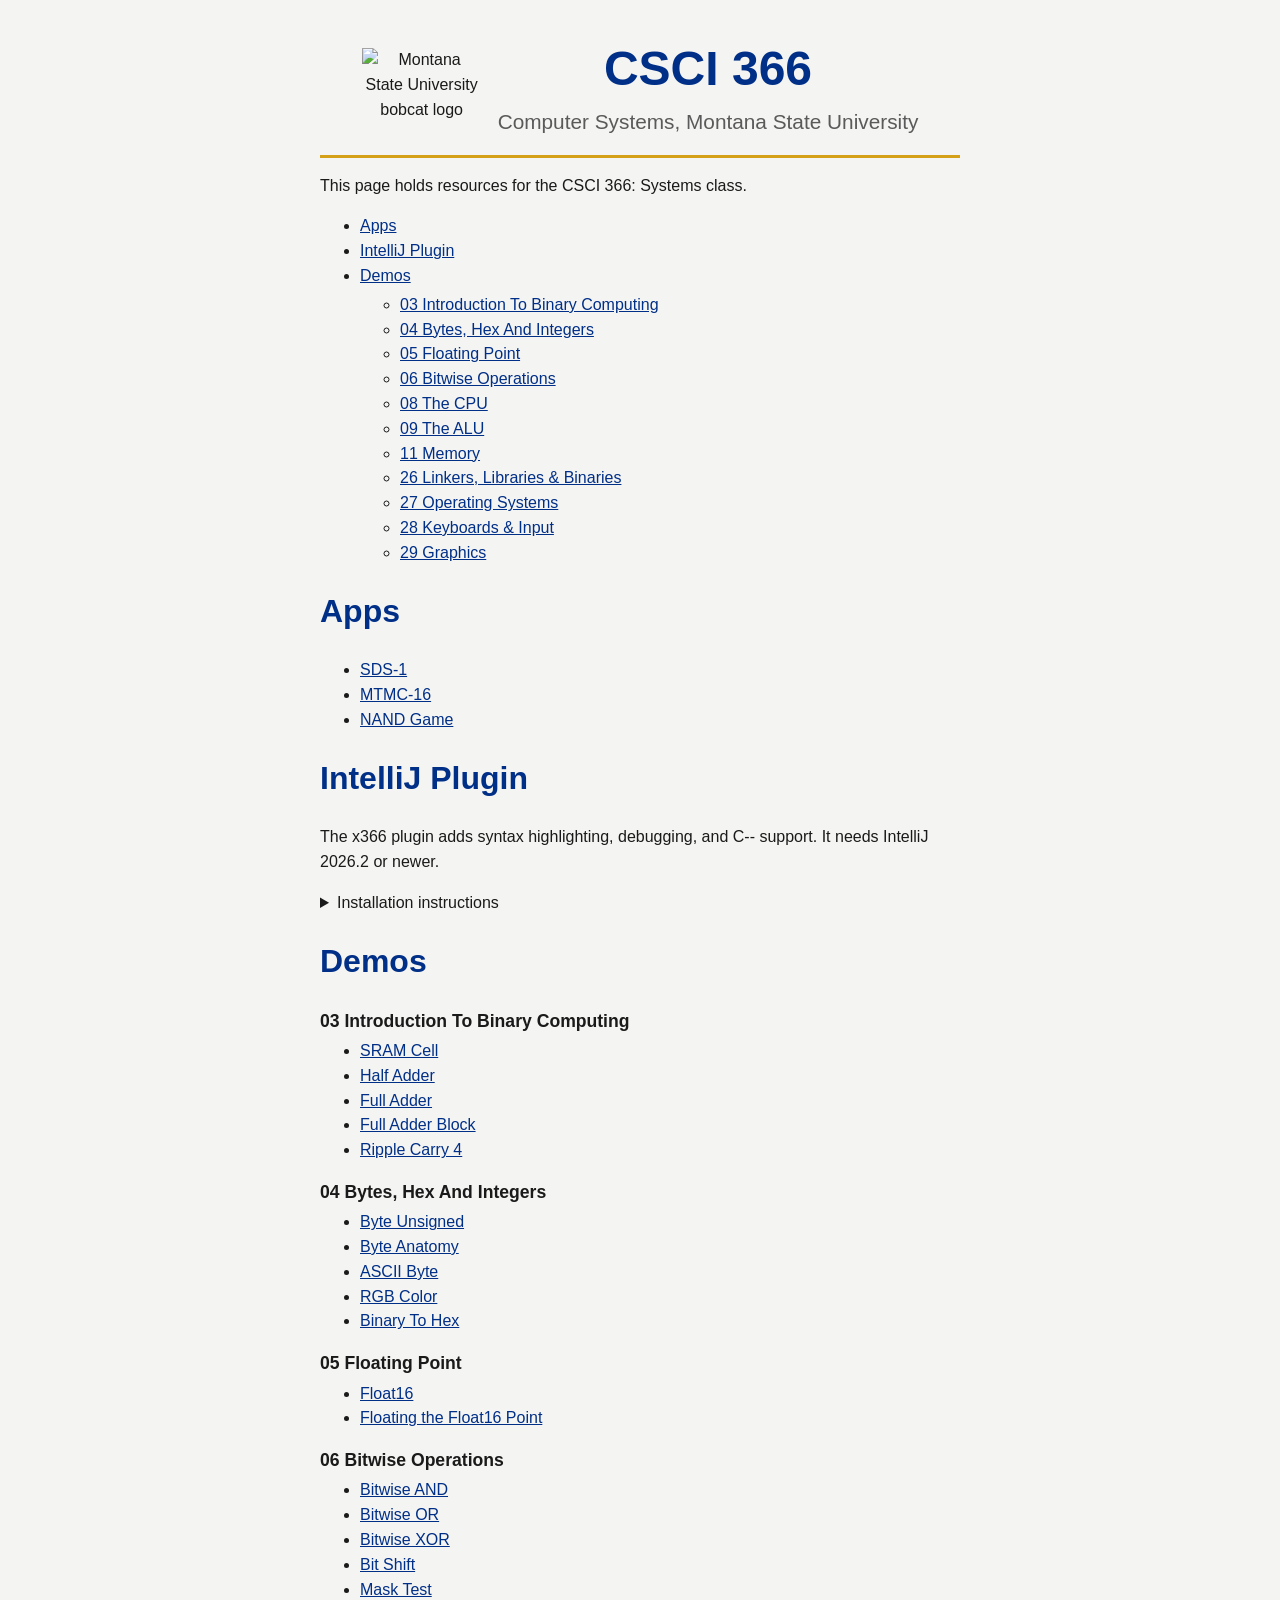
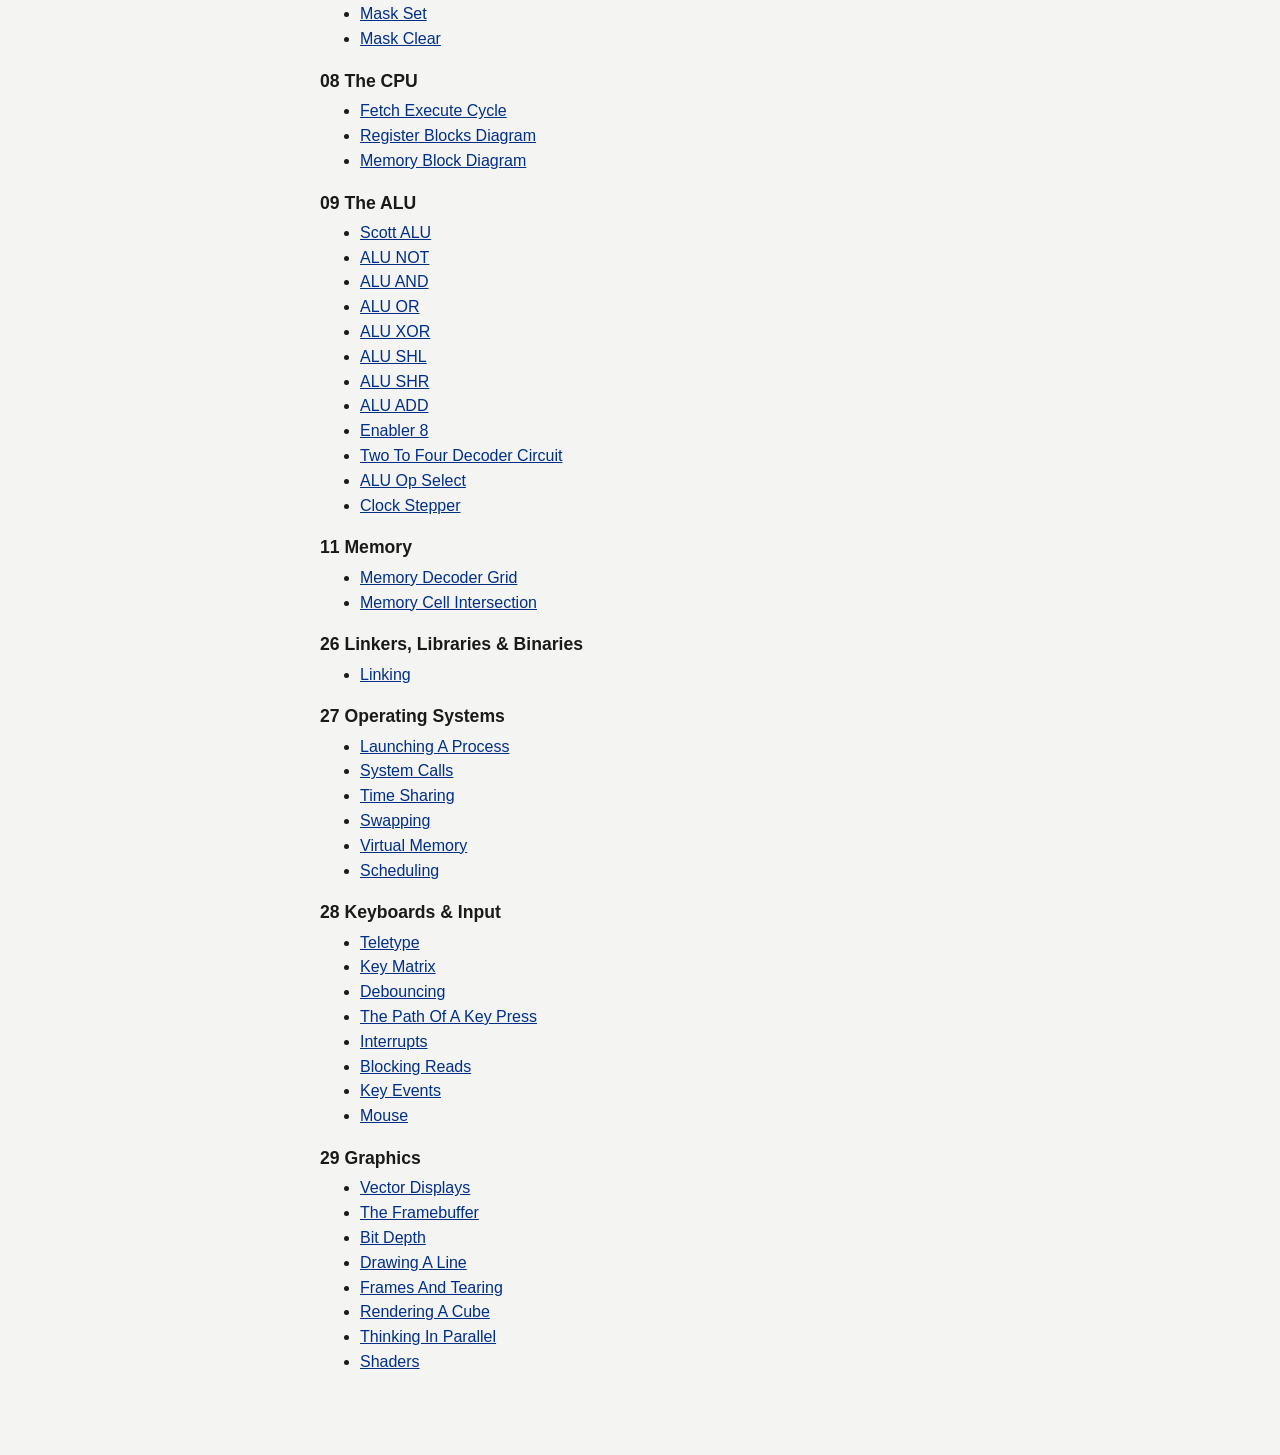
==== index.html @ 8c1d65df "Publish 2026-11-18" ====
<!DOCTYPE html>
<html lang="en">
<head>
<meta charset="utf-8">
<meta name="viewport" content="width=device-width, initial-scale=1">
<title>CSCI 366</title>
<style>
body { background: #f4f4f2; color: #1a1a1a; font-family: -apple-system, BlinkMacSystemFont, "Segoe UI", Roboto, Arial, sans-serif; line-height: 1.55; max-width: 40rem; margin: 0 auto; padding: 2rem 1rem 4rem; }
a { color: #002f87; }
header { display: flex; align-items: center; justify-content: center; text-align: center; gap: 1rem; padding-bottom: 1rem; border-bottom: 3px solid #d4a017; }
header img { width: 120px; height: auto; }
header h1 { margin: 0; font-size: 3rem; color: #002f87; }
header p { margin: 0; font-size: 1.3rem; color: #5a5a5a; }
h1 { color: #002f87; }
h2 { font-size: 1.1rem; margin-bottom: .25rem; }
ul { margin-top: .25rem; }
</style>
</head>
<body>

<header>
<img src="img/bobcat.png" alt="Montana State University bobcat logo">
<div>
<h1>CSCI 366</h1>
<p>Computer Systems, Montana State University</p>
</div>
</header>

<p>This page holds resources for the CSCI 366: Systems class.</p>

<nav aria-label="Page index">
<ul>
<li><a href="#apps">Apps</a></li>
<li><a href="#plugin">IntelliJ Plugin</a></li>
<li><a href="#demos">Demos</a>
<ul>
<li><a href="#demo-03">03 Introduction To Binary Computing</a></li>
<li><a href="#demo-04">04 Bytes, Hex And Integers</a></li>
<li><a href="#demo-05">05 Floating Point</a></li>
<li><a href="#demo-06">06 Bitwise Operations</a></li>
<li><a href="#demo-08">08 The CPU</a></li>
<li><a href="#demo-09">09 The ALU</a></li>
<li><a href="#demo-11">11 Memory</a></li>
<li><a href="#demo-26">26 Linkers, Libraries &amp; Binaries</a></li>
<li><a href="#demo-27">27 Operating Systems</a></li>
<li><a href="#demo-28">28 Keyboards &amp; Input</a></li>
<li><a href="#demo-29">29 Graphics</a></li>
</ul>
</li>
</ul>
</nav>

<h1 id="apps">Apps</h1>
<ul>
<li><a href="https://scott-cpu.cs.montana.edu/">SDS-1</a></li>
<li><a href="https://mtmc.cs.montana.edu/">MTMC-16</a></li>
<li><a href="https://nand-to-add.cs.montana.edu/">NAND Game</a></li>
</ul>

<h1 id="plugin">IntelliJ Plugin</h1>
<p>The x366 plugin adds syntax highlighting, debugging, and C-- support. It needs IntelliJ 2026.2 or newer.</p>
<details>
<summary>Installation instructions</summary>
<ol>
<li>Open <em>Settings</em> and select <em>Plugins</em></li>
<li>Click the gear icon and select <em>Manage Plugin Repositories...</em></li>
<li>Click <em>+</em>, then add <code>https://msu.github.io/csci-366/plugin/updatePlugins.xml</code></li>
<li>Click <em>OK</em></li>
<li>In the <em>Marketplace</em> tab, search for <em>x366</em> and click <em>Install</em></li>
<li>Restart IntelliJ if it asks</li>
</ol>
<p>To install by hand, download the <a href="plugin/x366-intellij-plugin-1.0.9.zip">plugin zip</a>, then select <em>Install Plugin from Disk...</em> from the gear icon.</p>
</details>

<h1 id="demos">Demos</h1>

<h2 id="demo-03">03 Introduction To Binary Computing</h2>
<ul>
<li><a href="03_binary_computing/sram-cell.html">SRAM Cell</a></li>
<li><a href="03_binary_computing/half-adder.html">Half Adder</a></li>
<li><a href="03_binary_computing/full-adder.html">Full Adder</a></li>
<li><a href="03_binary_computing/full-adder-block.html">Full Adder Block</a></li>
<li><a href="03_binary_computing/ripple-carry-4.html">Ripple Carry 4</a></li>
</ul>

<h2 id="demo-04">04 Bytes, Hex And Integers</h2>
<ul>
<li><a href="04_bytes_and_integers/byte-unsigned.html">Byte Unsigned</a></li>
<li><a href="04_bytes_and_integers/byte-anatomy.html">Byte Anatomy</a></li>
<li><a href="04_bytes_and_integers/ascii-byte.html">ASCII Byte</a></li>
<li><a href="04_bytes_and_integers/rgb-color.html">RGB Color</a></li>
<li><a href="04_bytes_and_integers/binary-to-hex.html">Binary To Hex</a></li>
</ul>

<h2 id="demo-05">05 Floating Point</h2>
<ul>
<li><a href="05_floating_point/float16.html">Float16</a></li>
<li><a href="05_floating_point/float16-point.html">Floating the Float16 Point</a></li>
</ul>

<h2 id="demo-06">06 Bitwise Operations</h2>
<ul>
<li><a href="06_bitwise_operations/bitwise-and.html">Bitwise AND</a></li>
<li><a href="06_bitwise_operations/bitwise-or.html">Bitwise OR</a></li>
<li><a href="06_bitwise_operations/bitwise-xor.html">Bitwise XOR</a></li>
<li><a href="06_bitwise_operations/bit-shift.html">Bit Shift</a></li>
<li><a href="06_bitwise_operations/mask-test.html">Mask Test</a></li>
<li><a href="06_bitwise_operations/mask-set.html">Mask Set</a></li>
<li><a href="06_bitwise_operations/mask-clear.html">Mask Clear</a></li>
</ul>

<h2 id="demo-08">08 The CPU</h2>
<ul>
<li><a href="08_scott_cpu_intro/fetch-execute-cycle.html">Fetch Execute Cycle</a></li>
<li><a href="08_scott_cpu_intro/register-blocks-diagram.html">Register Blocks Diagram</a></li>
<li><a href="08_scott_cpu_intro/memory-block-diagram.html">Memory Block Diagram</a></li>
</ul>

<h2 id="demo-09">09 The ALU</h2>
<ul>
<li><a href="09_scott_alu/scott-alu.html">Scott ALU</a></li>
<li><a href="09_scott_alu/alu-not.html">ALU NOT</a></li>
<li><a href="09_scott_alu/alu-and.html">ALU AND</a></li>
<li><a href="09_scott_alu/alu-or.html">ALU OR</a></li>
<li><a href="09_scott_alu/alu-xor.html">ALU XOR</a></li>
<li><a href="09_scott_alu/alu-shl.html">ALU SHL</a></li>
<li><a href="09_scott_alu/alu-shr.html">ALU SHR</a></li>
<li><a href="09_scott_alu/alu-add.html">ALU ADD</a></li>
<li><a href="09_scott_alu/enabler-8.html">Enabler 8</a></li>
<li><a href="09_scott_alu/two-to-four-decoder-circuit.html">Two To Four Decoder Circuit</a></li>
<li><a href="09_scott_alu/alu-op-select.html">ALU Op Select</a></li>
<li><a href="09_scott_alu/clock-stepper.html">Clock Stepper</a></li>
</ul>

<h2 id="demo-11">11 Memory</h2>
<ul>
<li><a href="11_scott_memory/memory-decoder-grid.html">Memory Decoder Grid</a></li>
<li><a href="11_scott_memory/memory-cell-intersection.html">Memory Cell Intersection</a></li>
</ul>

<h2 id="demo-26">26 Linkers, Libraries &amp; Binaries</h2>
<ul>
<li><a href="26_linkers_libraries_and_binaries/linking.html">Linking</a></li>
</ul>

<h2 id="demo-27">27 Operating Systems</h2>
<ul>
<li><a href="27_operating_systems/launch.html">Launching A Process</a></li>
<li><a href="27_operating_systems/syscall.html">System Calls</a></li>
<li><a href="27_operating_systems/time-share.html">Time Sharing</a></li>
<li><a href="27_operating_systems/swap.html">Swapping</a></li>
<li><a href="27_operating_systems/virtual-memory.html">Virtual Memory</a></li>
<li><a href="27_operating_systems/scheduler.html">Scheduling</a></li>
</ul>

<h2 id="demo-28">28 Keyboards &amp; Input</h2>
<ul>
<li><a href="28_keyboards_io/teletype.html">Teletype</a></li>
<li><a href="28_keyboards_io/key-matrix.html">Key Matrix</a></li>
<li><a href="28_keyboards_io/debounce.html">Debouncing</a></li>
<li><a href="28_keyboards_io/key-path.html">The Path Of A Key Press</a></li>
<li><a href="28_keyboards_io/interrupt.html">Interrupts</a></li>
<li><a href="28_keyboards_io/blocking.html">Blocking Reads</a></li>
<li><a href="28_keyboards_io/key-events.html">Key Events</a></li>
<li><a href="28_keyboards_io/mouse.html">Mouse</a></li>
</ul>

<h2 id="demo-29">29 Graphics</h2>
<ul>
<li><a href="29_graphics/vector-display.html">Vector Displays</a></li>
<li><a href="29_graphics/framebuffer.html">The Framebuffer</a></li>
<li><a href="29_graphics/bit-depth.html">Bit Depth</a></li>
<li><a href="29_graphics/drawing-a-line.html">Drawing A Line</a></li>
<li><a href="29_graphics/tearing.html">Frames And Tearing</a></li>
<li><a href="29_graphics/rendering.html">Rendering A Cube</a></li>
<li><a href="29_graphics/parallel.html">Thinking In Parallel</a></li>
<li><a href="29_graphics/shader.html">Shaders</a></li>
</ul>

</body>
</html>
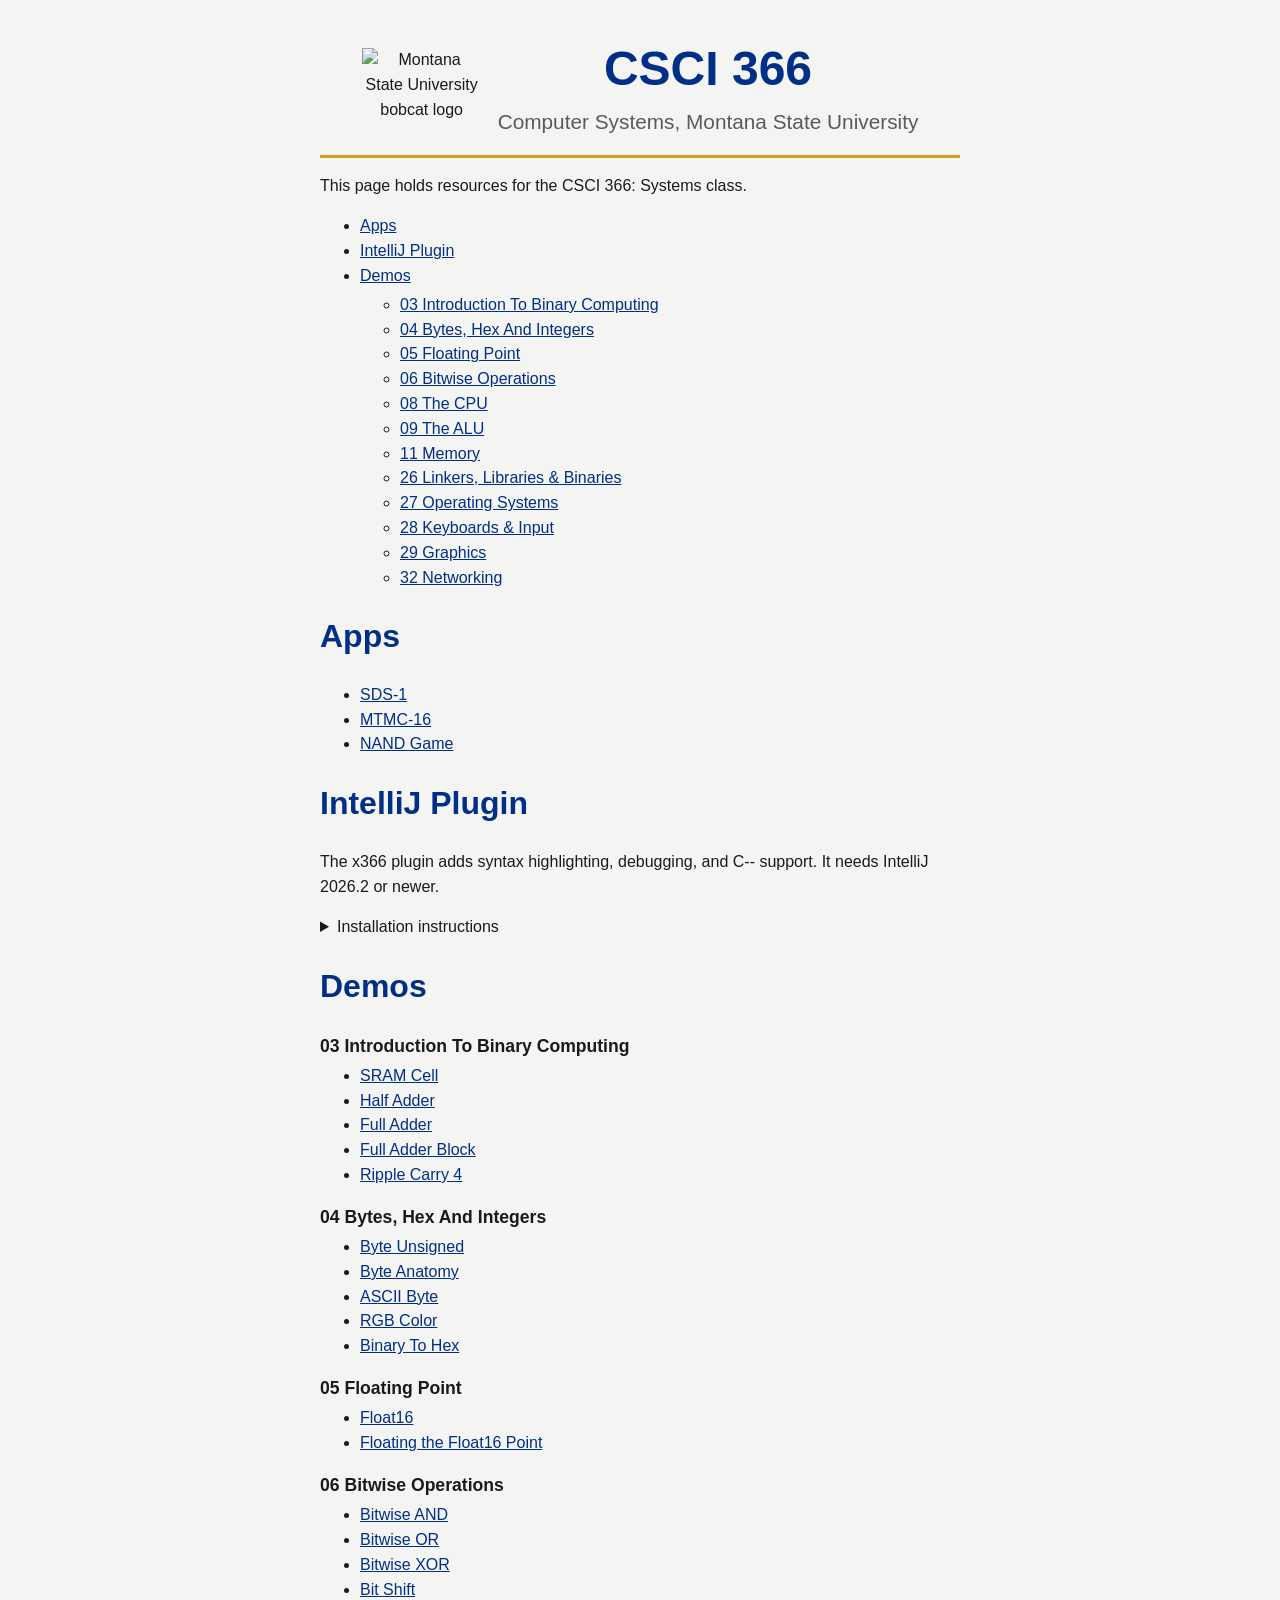
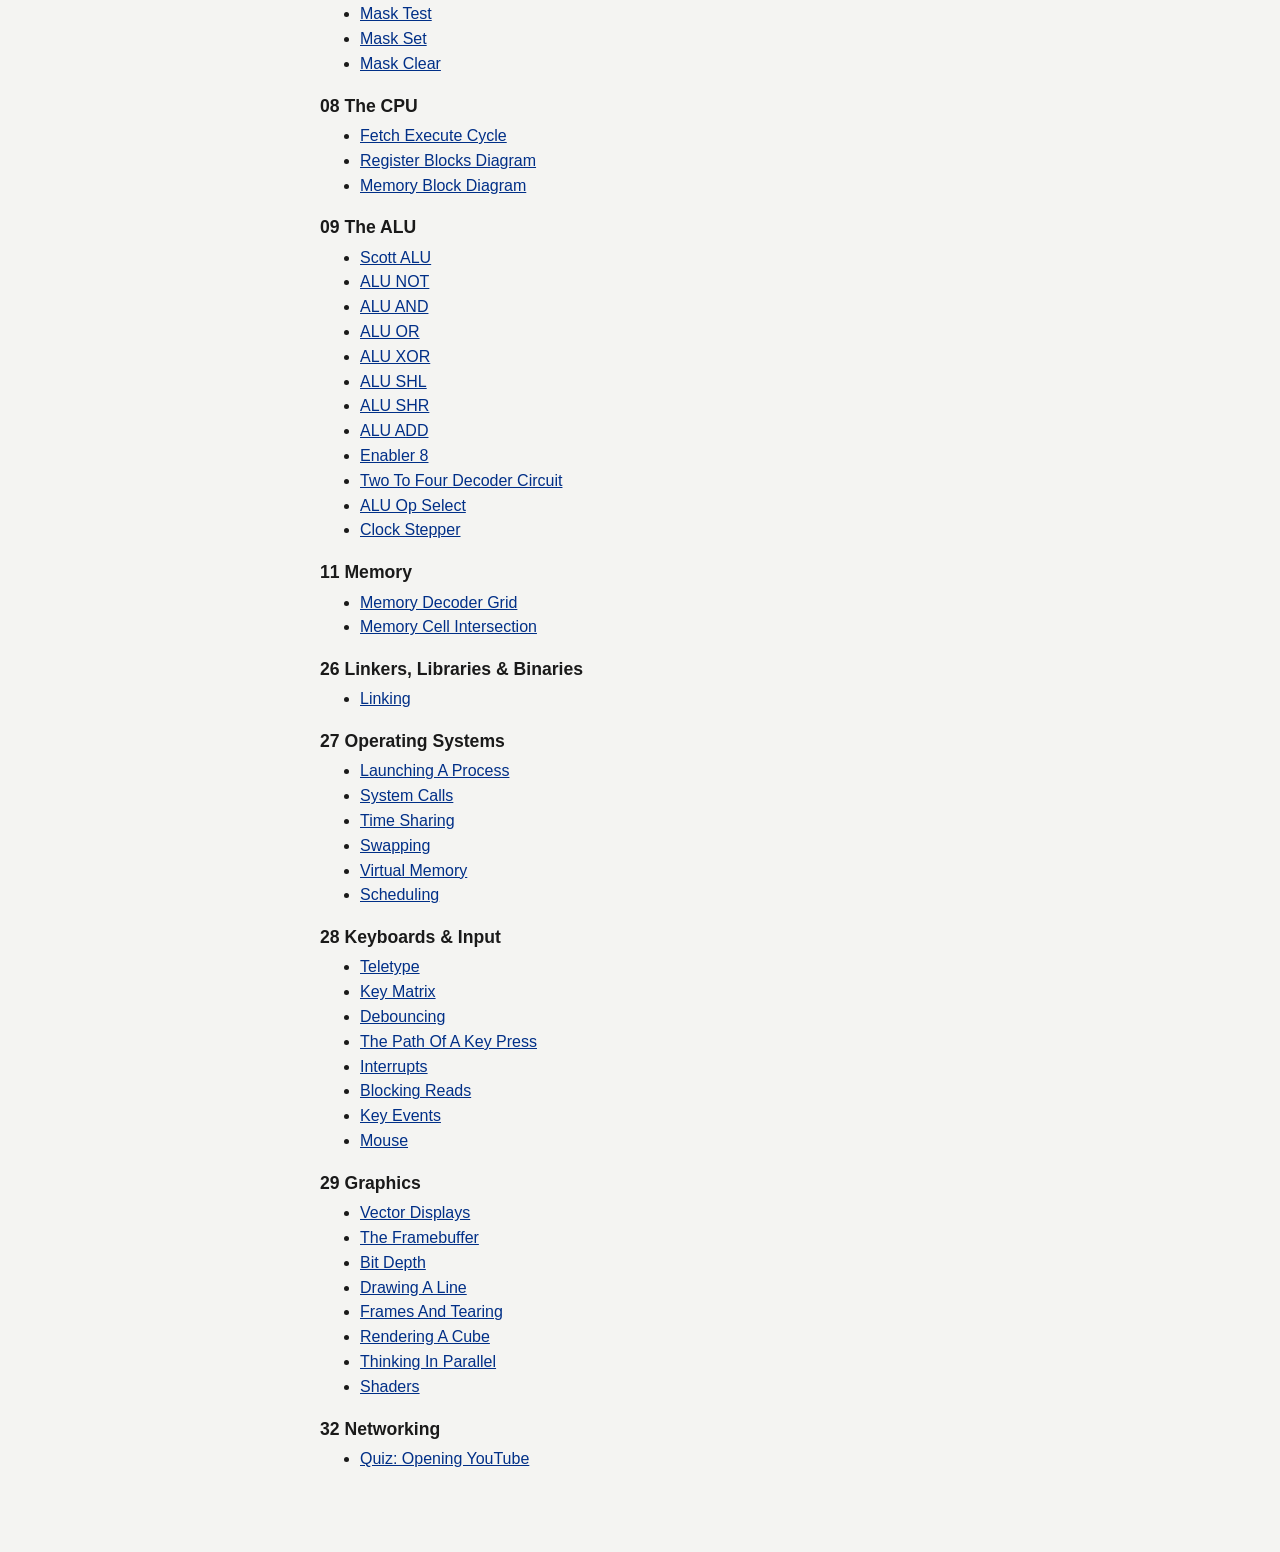
==== commit cba5fa55: "Publish 2026-11-18" ====
--- a/index.html
+++ b/index.html
@@ -45,6 +45,7 @@
 <li><a href="#demo-27">27 Operating Systems</a></li>
 <li><a href="#demo-28">28 Keyboards &amp; Input</a></li>
 <li><a href="#demo-29">29 Graphics</a></li>
+<li><a href="#demo-32">32 Networking</a></li>
 </ul>
 </li>
 </ul>
@@ -177,5 +178,10 @@
 <li><a href="29_graphics/shader.html">Shaders</a></li>
 </ul>
 
+<h2 id="demo-32">32 Networking</h2>
+<ul>
+<li><a href="32_networking/quiz.html">Quiz: Opening YouTube</a></li>
+</ul>
+
 </body>
 </html>
